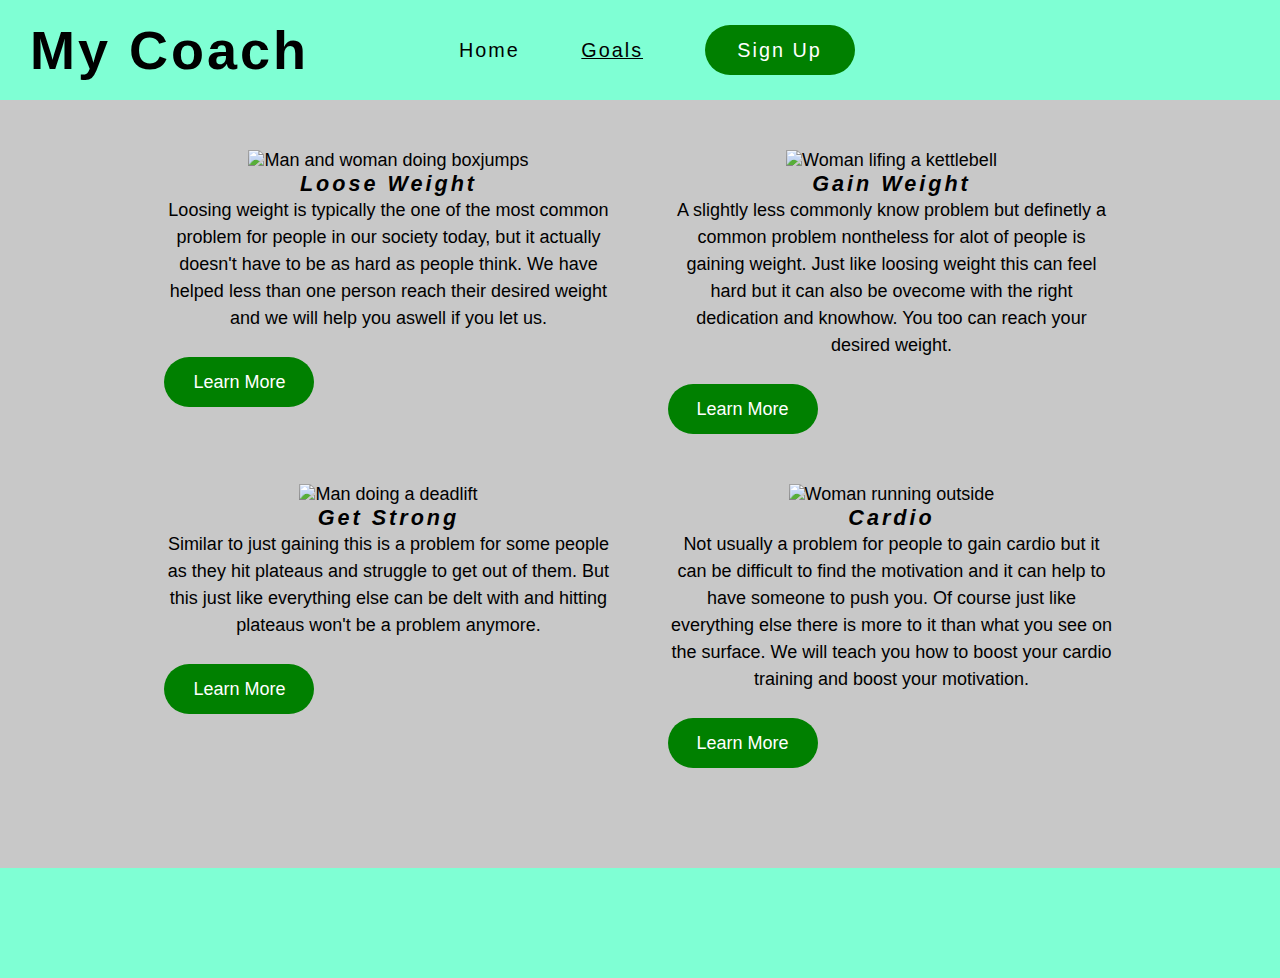
==== goals.html @ 27b001cb "change font-family of body and headers and renamed workouts to Goals in header" ====
<!DOCTYPE html>
<html lang="en">
<head>
    <meta charset="UTF-8">
    <meta http-equiv="X-UA-Compatible" content="IE=edge">
    <meta name="viewport" content="width=device-width, initial-scale=1.0">
    <meta name="description" content="My Coach is your own personal training guide where you can build your own workout program or sign up for a personal training session">
    <meta name="keywords" content="Coach, Personal-Trainer, trainer, excersise, lose weight, workout">

    <!-- font awsome -->
    <script src="https://kit.fontawesome.com/0be8f1ee62.js" crossorigin="anonymous"></script>
    <link rel="stylesheet" href="assets/css/style.css">
    <link rel="shortcut icon" type="image/x-icon" href="assets/images/workout-icon.jpg" />
    <title>My Coach | Personal-Trainer Online</title>
</head>
<body>
    <header>
        <a href="index.html">
            <h1 id="logo">My Coach</h1>
        </a>
        <nav id="navbar">
            <ul id="menu">
                <li>
                    <a href="index.html">Home</a>
                </li>
                <li>
                    <a href="goals.html" class="active">Goals</a>
                </li>
                <li>
                    <a class="button" href="signup.html">Sign Up</a>
                </li>
            </ul>
        </nav>
    </header>
    <section id="services">
        <div class="row">
            <div class="workout-type" id="loose-weigth">
                <img src="assets/images/boxjumps.jpg" alt="Man and woman doing boxjumps">
                <h2>Loose Weight</h2>
                <p>Loosing weight is typically the one of the most common problem for people in our society today, 
                    but it actually doesn't have to be as hard as people think. We have helped less than one person reach their
                    desired weight and we will help you aswell if you let us.
                </p>
                <a class="button" href="#">Learn More</a>
            </div>
            <div class="workout-type" id="gain-weigth">
                <img src="assets/images/kettlebell.jpg" alt="Woman lifing a kettlebell">
                <h2>Gain Weight</h2>
                <p>
                    A slightly less commonly know problem but definetly a common problem nontheless for alot of people is gaining weight.
                    Just like loosing weight this can feel hard but it can also be ovecome with the right dedication and knowhow. You too 
                    can reach your desired weight.
                </p>
                <a class="button" href="#">Learn More</a>
            </div>
        </div>
        <div class="row">
            <div class="workout-type" id="get-strong">
                <img src="assets/images/deadlift.jpeg" alt="Man doing a deadlift">
                <h2>Get Strong</h2>
                <p>Similar to just gaining this is a problem for some people as they hit plateaus and struggle to get out of them. 
                    But this just like everything else can be delt with and hitting plateaus won't be a problem anymore.
                </p>
                <a class="button" href="#">Learn More</a>
            </div>
            <div class="workout-type" id="cardio">
                <img src="assets/images/running.jpg.webp" alt="Woman running outside" >
                <h2>Cardio</h2>
                <p>
                    Not usually a problem for people to gain cardio but it can be difficult to find the motivation and it can help to 
                    have someone to push you. Of course just like everything else there is more to it than what you see on the surface.
                    We will teach you how to boost your cardio training and boost your motivation.
                </p>
                <a class="button" href="#">Learn More</a>
            </div>
        </div>
    </section>
    <footer>
        <ul id="social-media">
            <li>
                <a href="https://facebook.com" target="_blank" rel="noopener" 
                aria-label="visit our Facebook page (opensin a new tab)">
                <i class="fa-brands fa-facebook"></i></a>
            </li>
            <li>
                <a href="https://twitter.com" target="_blank" rel="noopener" 
                aria-label="visit our twitter page (opensin a new tab)">
                <i class="fa-brands fa-twitter"></i></a>
            </li>
            <li>
                <a href="https://instagram.com" target="_blank" rel="noopener" 
                aria-label="visit our instagram page (opensin a new tab)">
                <i class="fa-brands fa-instagram"></i></a>
            </li>
        </ul>
    </footer> 
</body>
</html>
---- assets/css/style.css ----
@import url('https://fonts.googleapis.com/css2?family=Lato:wght@300&family=Montserrat:wght@500&display=swap');

* {
    margin: 0;
    padding: 0;
    border: none;
}

body {
    font-family: Arial, Helvetica, sans-serif;
    font-size: 18px;
}

a {
    text-decoration: none;
    color: black;
}

p {
    line-height: 27px;
}

i {
    margin-bottom: 15px;
}

ul {
    list-style: none;
}

/*headings and logo*/

h1, h2 {
    font-family: Arial, sans-serif;
    font-size: 120%;
    font-style: italic;
    letter-spacing: 3px;
}

.right {
    float: right;
}

.left {
    float: left;
}

.clearfix:after{
    content:".";
    display:block;
    height:0;
    clear:both;
    visibility:hidden;
}

#logo {
    float: left;
    font-size: 300%;
    font-style: normal;
    margin-right: 150px;
}

header {
    z-index: 999;
    background-color: aquamarine;
    width: 100%; 
    height: 100px;
    box-sizing: border-box;
    padding-left: 30px;
    padding-right: 20px;
    line-height: 100px;
    position: sticky;
    top: 0
}


/*Menu items styling for navbar*/

#menu {
    font-size: 110%;
    letter-spacing: 2px;
}

#navbar {
    margin: auto;
}

#menu li {
    float: left;
    margin-right: 5%;
}

li a:hover {
    text-decoration: underline black;
}

li a:active{
    color: red;
    text-decoration: underline red;
}

.active {
    text-decoration: underline black;
}

/*Universal button style*/
.button {
    background-color: green;
    color: white;
    z-index: 1;
    text-align: center;
    display: block;
    width: 150px;
    height: 50px;
    line-height: 50px;
    border-radius: 50px;
    margin-top: 25px;
}

.button:hover{
    background-color: orangered;
}

/*Special offer background and styling */
#special-offer {
    background-color: rgba(0, 0, 0, 0.6);
    color: white;
    width: 500px;
    border-radius: 10px;
    margin: 150px 0px 100px 100px;
    padding: 50px;
}

#special-offer h1{
    font-size: 300%;
    padding-bottom: 30px;
}

#special-offer p{
    text-align: center;
}

/*background and font color for motivation section*/
#motivation {
    background-image:
    linear-gradient(to bottom, rgba(158, 158, 158, 0), rgba(200, 200, 200, 1)),
    url(../images/personal-fitness-trainer.jpg);
    background-size: cover;
    background-position: center center;
    overflow: hidden;
    color: black;
    margin-bottom: -1px;
    text-align: center;
}

#general-info {
    background-color: rgba(200, 200, 200, 1);
    padding: 20px;
    height: auto;
}

#general-info h1 {
    font-size: 200%;
    margin-bottom: 20px;
}

#general-info > p {
    width: 70%;
    text-align: center;
    margin: 0 auto;

}

/*Why us */
#why-us-container{
    width: 100%;
    text-align: center;
    margin: 0 auto;
}

.why-us {
    display: inline-block;
    width: 20%;
    margin: 50px;
    vertical-align: top;
}

.why-us i {
    font-size: 400%;
}

/*Train with us class and its images*/


.train-with-us-bg {
    background-color:rgb(200, 200, 200);
}

.train-with-us {
    height: 500px;
    width: 100%;
}

.train-with-us h2 {
    font-size: 200%;
    padding-bottom: 20px;
}

.train-with-us div{
    width: 50%;
    display: inline-block;
    vertical-align: middle;
    box-sizing: border-box;
}

.train-with-us .text-content {
    padding: 75px;
}

.image-container {
    width: 50%;
    height: auto;
    border-radius: 5px;
}

.image-container img {
    width: 100%;
    height: 100%;
    border-radius: 5px;
    object-fit: cover;
}

#video-container {
    clear: both;
    background-color:rgb(200, 200, 200);
    width: 100%;
    height: 300px;
    text-align: center;
    padding-bottom: 250px;
    margin: 0 auto;
}

#video-container h2 {
    margin-bottom: 15px;
    text-decoration: underline solid black;
}

video {
    width: 60%;
    height: auto;
    vertical-align: 50%;
    margin: 0 auto;
}

/*Workout Page*/
#services {
    display: block;
    background-color: rgb(200, 200, 200);
    width: 100%; 
    padding-bottom: 100px;
}

.row {
    text-align: center;
    padding-top: 50px;
}

.workout-type {
    display: inline-block;
    width: 35%;
    vertical-align: top;
    padding: 0px 25px 0px 25px;
}

.workout-type img {
    height: 300px;
    width: 100%;
    object-fit: cover;
}


/*Footer and its content*/

footer {
    clear: both;
    position: relative;
    background-color: aquamarine;
    height: 75px;
    width: 100%;
    text-align: center;
    padding-top: 35px;
}

#social-media i {
    font-size: 40px;
}

#social-media li {
    display: inline;
    margin: 0 auto;
    word-spacing: 100px;
}

#sign-up-page-bg {
    width: 100%;
    height: 100%;
    background-image:
    linear-gradient(to bottom, rgba(158, 158, 158, 0), rgba(200, 200, 200, 1)),
    url(../images/sign-up.jpg);    
    background-repeat: no-repeat;
    background-size: cover;
    padding-top: 50px;
}

.form-container {
    display: flex;
    width: 25%;
    background-color: rgba(0, 0, 0, 0.6);
    color: white;
    padding: 50px 100px;
    margin: 0 auto;
    text-align: center;
    margin-bottom: 50px;
    border-radius: 30px;
}

form h1 {
    font-size: 150%;
    margin: 20px;
}

#sign-up-form  {
    width: 100%;
    height: 100%;
    margin: 0 auto;
}

.input-field {
    text-align: left;
}

input[type=text], 
input[type=email],
input[type=password],
input[type=date] {
    width: 100%;
    padding: 10px;
    margin: 10px 0;
    border-radius: 5px;
    box-shadow: 5px 5px rgba(0, 0, 0, 0.2);

}

.coaching {
    width: 50%;
    padding: 10px;
    margin: 10px 0;
    border-radius: 5px;
}
.radio-field {
    display: flex;
    margin: 10px 0;
}

input[type=radio],
.radio {
    margin-right: 15px;
    accent-color: green;
}

input[type=radio]:hover {
    accent-color: green;
}

form .button {
    width: 100%;
    font-size: 150%;
}

hr {
    width: 100%;
    border: white solid;
    margin: 0 auto;
    margin-bottom: 20px;
}


/*Media Queires*/
/*Medium screens*/
@media screen and (max-width: 1150px ){
    #logo {
        margin-right: 8%;
    }

    .train-with-us .text-content {
        padding: 3%;
    }

    .radio-field {
        display: block;
    } 
}

/*Small screens*/
@media screen and (max-width: 900px ){
    header{
        line-height: 50px;
    }

    #logo {
        font-size: 250%;
    }

    #navbar .button {
        position: absolute;
        top: 0;
        right: 20px;
    }

    #navbar {
        width: 100%;
        clear: both;
    }

    #special-offer {
        width: 50%;
        height: auto;
        margin: auto;
        margin-top: 50px;
        margin-bottom: 50px;
    }

    #special-offer h1 {
        font-size: 200%;
    }

    #special-offer p {
        font-size: 90%;
    }

    #why-us-container {
        width: 60%
    }

    .why-us {
        width: 100%;
        clear: both;
        margin: auto;
        margin-top: 50px;
    }

    .train-with-us {
        clear: both;
    }

    .train-with-us div {
        width: 100%;
        padding: 20px 50px;
    }

    .text-content, .image-container {
        margin: 0 auto;
    }

    .workout-type {
        width: 80%;
        margin: auto;
        margin-top: 50px;
    }

    .row {
        padding: 0;
    }

    #motivation > p {
        width: 100%;
        text-align: left;
        margin: 5px;
    }

    #video-container  {
        clear: both;
        padding-bottom: 50px;
    }

    video {
        max-width: 100%;
        max-height: 100%;
        width: auto;
        height: auto;
    }
}

@media screen and (max-width: 600px) {
    #logo {
        font-size: 200%;
    }

    #navbar {
        font-size: 90%;
    }

    #navbar .button {
        display: none;
    }

    #special-offer h1 {
        font-size: 150%;
    }
    
    #special-offer #navbar {
        width: 100px;
        height: 25px;
        line-height: 25px;
        border-radius: 25px;
        margin-top: 25px;
    }

    .train-with-us div {
        width: 100%;
        padding: 20px 0px;
    }

    .image-container img {
        width: ;
        border-radius: 0px;
    }

    .workout-type {
        width: 100%; 
        padding: 0;
    }

    .workout-type .button {
        margin: auto;
    }    

    .form-container {
        width: 50%;
        padding: 50px 50px;
    }

    .why-us {
        width: 150%;
    }
    
    #why-us-container {
        margin: 20px;
    }

    #social-media li {
        word-spacing: 75px;
    }
}
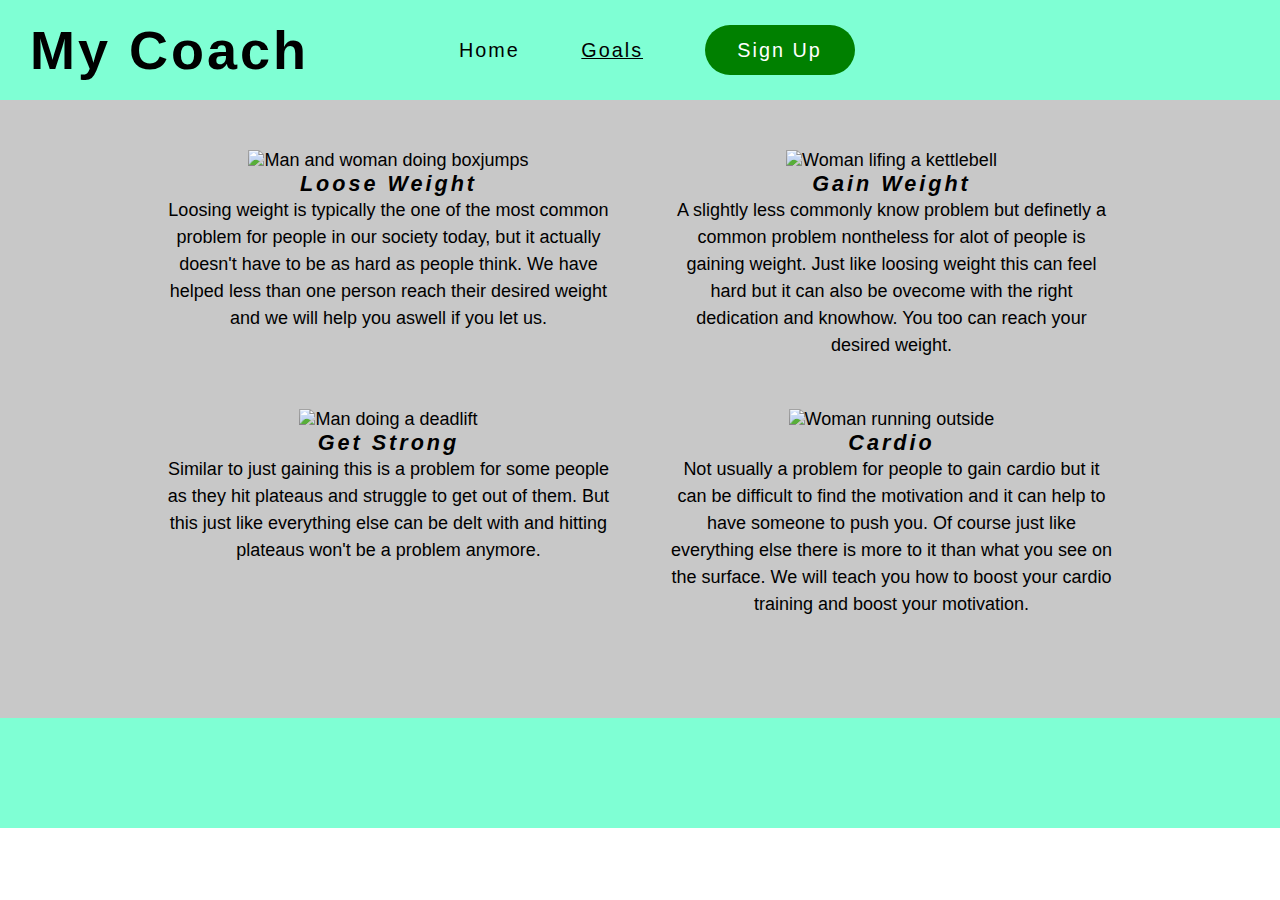
==== commit f228f929: "remove learn more button from Goals page" ====
--- a/goals.html
+++ b/goals.html
@@ -41,7 +41,6 @@
                     but it actually doesn't have to be as hard as people think. We have helped less than one person reach their
                     desired weight and we will help you aswell if you let us.
                 </p>
-                <a class="button" href="#">Learn More</a>
             </div>
             <div class="workout-type" id="gain-weigth">
                 <img src="assets/images/kettlebell.jpg" alt="Woman lifing a kettlebell">
@@ -51,7 +50,6 @@
                     Just like loosing weight this can feel hard but it can also be ovecome with the right dedication and knowhow. You too 
                     can reach your desired weight.
                 </p>
-                <a class="button" href="#">Learn More</a>
             </div>
         </div>
         <div class="row">
@@ -61,7 +59,6 @@
                 <p>Similar to just gaining this is a problem for some people as they hit plateaus and struggle to get out of them. 
                     But this just like everything else can be delt with and hitting plateaus won't be a problem anymore.
                 </p>
-                <a class="button" href="#">Learn More</a>
             </div>
             <div class="workout-type" id="cardio">
                 <img src="assets/images/running.jpg.webp" alt="Woman running outside" >
@@ -71,7 +68,6 @@
                     have someone to push you. Of course just like everything else there is more to it than what you see on the surface.
                     We will teach you how to boost your cardio training and boost your motivation.
                 </p>
-                <a class="button" href="#">Learn More</a>
             </div>
         </div>
     </section>
